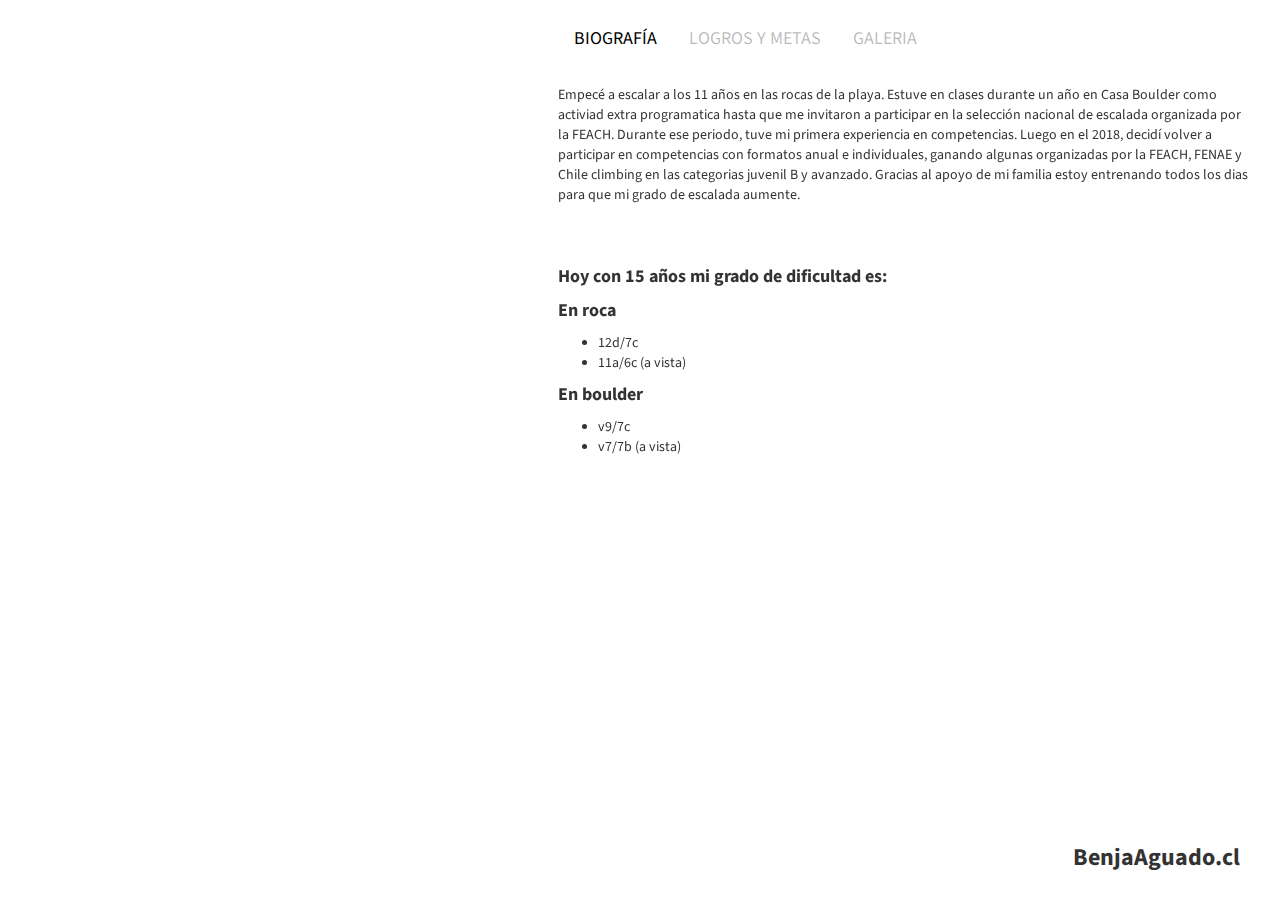
==== index.html @ 6627e993 "fix paths" ====
<!-- Stage- Bootstrap one page Event ticket booking theme 
Created by pixpalette.com - online design magazine -->
<!DOCTYPE html>
<html lang="en">

<head>
    <meta charset="utf-8">
    <meta http-equiv="X-UA-Compatible" content="IE=edge">
    <meta name="viewport" content="width=device-width, initial-scale=1">
    <!-- The above 3 meta tags *must* come first in the head; any other head content must come *after* these tags -->
    <title>BenjaAguado.cl - Climbing</title>
    <!-- Bootstrap -->
    <link href="css/bootstrap.min.css" rel="stylesheet">
    <link href="css/custom.css" rel="stylesheet">

    <!-- fonts -->
    <link href='http://fonts.googleapis.com/css?family=Nixie+One' rel='stylesheet' type='text/css'>
    <link href="https://fonts.googleapis.com/css?family=Source+Sans+Pro:300,400,600,700,900" rel="stylesheet">
    <!-- HTML5 shim and Respond.js for IE8 support of HTML5 elements and media queries -->
    <!-- WARNING: Respond.js doesn't work if you view the page via file:// -->
    <!--[if lt IE 9]>
      <script src="https://oss.maxcdn.com/html5shiv/3.7.2/html5shiv.min.js"></script>
      <script src="https://oss.maxcdn.com/respond/1.4.2/respond.min.js"></script>
    <![endif]-->

    <!-- Favicon -->
    <link rel="apple-touch-icon" sizes="57x57" href="images/favicon/apple-icon-57x57.png">
    <link rel="apple-touch-icon" sizes="60x60" href="images/favicon/apple-icon-60x60.png">
    <link rel="apple-touch-icon" sizes="72x72" href="images/favicon/apple-icon-72x72.png">
    <link rel="apple-touch-icon" sizes="76x76" href="images/favicon/apple-icon-76x76.png">
    <link rel="apple-touch-icon" sizes="114x114" href="images/favicon/apple-icon-114x114.png">
    <link rel="apple-touch-icon" sizes="120x120" href="images/favicon/apple-icon-120x120.png">
    <link rel="apple-touch-icon" sizes="144x144" href="images/favicon/apple-icon-144x144.png">
    <link rel="apple-touch-icon" sizes="152x152" href="images/favicon/apple-icon-152x152.png">
    <link rel="apple-touch-icon" sizes="180x180" href="images/favicon/apple-icon-180x180.png">
    <link rel="icon" type="image/png" sizes="192x192" href="images/favicon/android-icon-192x192.png">
    <link rel="icon" type="image/png" sizes="32x32" href="images/favicon/favicon-32x32.png">
    <link rel="icon" type="image/png" sizes="96x96" href="images/favicon/favicon-96x96.png">
    <link rel="icon" type="image/png" sizes="16x16" href="images/favicon/favicon-16x16.png">
    <link rel="manifest" href="images/favicon/manifest.json">
    <meta name="msapplication-TileColor" content="#ffffff">
    <meta name="msapplication-TileImage" content="images/favicon/ms-icon-144x144.png">
    <meta name="theme-color" content="#ffffff">
</head>

<body>

    <div class="loader">
        <div>
            <img src="images/icons/preloader.gif" />
        </div>
    </div>

    <div class="container-fluid">
        <div class="row">
            <div class="col-sm-5 left-wrapper">
                <div class="event-banner-wrapper">
                    <div class="logo">
                        <!--<h1>BenjaAguado.cl</h1>-->
                    </div>
                    <h2> Climbing<br>Life</h2>
                    <p style="display: none;">created by <a href="http://www.pixpalette.com" target="_blank">pixpalette</a></p>
                </div>
            </div>
            <div class="col-sm-7 right-wrapper">
                <div class="event-ticket-wrapper">
                    <div class="event-tab">
                        <!-- Nav tabs -->
                        <ul class="nav nav-tabs" role="tablist">
                            <li role="presentation" class="active">
                                <a href="#buyTicket" aria-controls="buyTicket" role="tab" data-toggle="tab">Biograf&iacute;a</a>
                            </li>
                            <li role="presentation">
                                <a href="#venue" aria-controls="venue" role="tab" data-toggle="tab">Logros y Metas</a>
                            </li>
                            <li role="presentation">
                                <a href="#termCondition" aria-controls="termCondition" role="tab" data-toggle="tab">Galeria</a>
                            </li>
                        </ul>

                        <!-- Tab panes -->
                        <div class="tab-content">
                            <div role="tabpanel" class="tab-pane fade in active" id="buyTicket">
                                <div class="row">
                                    <span>Empecé a escalar a los 11 años en las rocas de la playa. Estuve en clases
                                        durante un año en Casa Boulder como activiad extra programatica
                                        hasta que me invitaron a participar en la selecci&oacute;n nacional de escalada
                                        organizada por la FEACH. Durante ese periodo, tuve mi primera experiencia en
                                        competencias.
                                    </span>
                                    <span>
                                        Luego en el 2018, decid&iacute; volver a participar en competencias con
                                        formatos anual e individuales, ganando algunas organizadas por la FEACH, FENAE
                                        y Chile climbing en las categorias juvenil B y avanzado.
                                    </span>
                                    <span>
                                        Gracias al apoyo de mi familia estoy entrenando todos los dias para que
                                        mi grado de escalada aumente.
                                    </span>
                                </div>
                                <div class="row" style="padding-top: 50px;">
                                    <h4>Hoy con 15 años mi grado de dificultad es:</h4>
                                    <div>
                                        <h4>En roca</h4>
                                        <ul>
                                            <li>12d/7c</li>
                                            <li>11a/6c (a vista)</li>
                                        </ul>
                                        <h4>En boulder</h4>
                                        <ul>
                                            <li>v9/7c</li>
                                            <li>v7/7b (a vista)</li>
                                        </ul>
                                    </div>
                                </div>
                            </div>
                            <div role="tabpanel" class="tab-pane fade" id="venue">
                                <!-- TODO PUT LOGROS Y METAS CONTENT-->
                                <div class="row">
                                    <h3>Logros</h3><br />
                                    <div class="col-md-6">
                                        <ul>
                                            <li>1er lugar - Competencia Escolar Sub13 2017</li>
                                            <li>1er lugar - 3era fecha, Primera copa nacional de boulder 2018 FENAE</li>
                                            <li>1er lugar - Campeonato Nacional de Escalada Deportiva 2018 FEACH</li>
                                            <li>1er lugar - Evento inagural boulder coffee 2018 - Categoria Avanzado</li>
                                        </ul>
                                    </div>
                                    <div class="col-md-6">
                                        <ul>
                                            <li>1er lugar - Campeonato Nacional Juvenil Villarica 2018 FENAE</li>
                                            <li>1er lugar - Master de boulder kids 2018</li>
                                            <li>3er lugar - Lippi boulder fest 2018</li>
                                        </ul>
                                    </div>
                                </div>
                                <div class="row">
                                    <div class="col-md-6">
                                        <h3>Metas a corto plazo</h3>
                                        <h4>Boulder</h4>
                                        <ul>
                                            <li>Kenka v10/7c+ (Totoralillo)</li>
                                            <li>Fe v13/8b (Choriboulder)</li>
                                        </ul>
                                        <h4>Dificultad</h4>
                                        <ul>
                                            <li>Acci&oacute;n vital 13a/ (Las Chilcas)</li>
                                            <li>Si los perros ladran es porque cabalgamos 14b/8c (Las Chilcas)</li>
                                        </ul>
                                        <br />
                                        <h3>Mundial de escalada ARCO Italia</h3>
                                    </div>
                                    <div class="col-md-6">
                                        <h3>Metas a largo plazo</h3>
                                        <h4>Boulder</h4>
                                        <ul>
                                            <li>Boulder The nest v15/8c</li>
                                        </ul>
                                        <h4>Ruta</h4>
                                        <ul>
                                            <li>La Dura Dura 15/</li>
                                        </ul>
                                    </div>
                                </div>
                            </div>
                            <div role="tabpanel" class="tab-pane fade" id="termCondition">
                                <!-- TODO PUT GALERIA CONTENT-->
                                <div class="row">

                                </div>
                            </div>
                        </div>
                    </div>
                </div>
                <div class="cart">
                    <div class="row">
                        <div class="col-xs-6">

                        </div>
                        <div class="col-xs-6">
                            <div class="text-right">
                                <h3>BenjaAguado.cl</h3>
                            </div>
                        </div>
                    </div>
                </div>
            </div>
            <!-- jQuery (necessary for Bootstrap's JavaScript plugins) -->
            <script src="https://ajax.googleapis.com/ajax/libs/jquery/1.11.3/jquery.min.js"></script>
            <!-- Include all compiled plugins (below), or include individual files as needed -->
            <script src="js/bootstrap.min.js"></script>
            <script src="js/allscript.js"></script>
</body>

</html>
---- css/custom.css ----
/* Stage- Bootstrap one page Event ticket booking theme 
Created by pixpalette.com - online design magazine */

@charset "utf-8";
/* CSS Document */
html, body {
	font-family: 'Source Sans Pro', sans-serif;
    font-size: 14px;
    font-weight: 400;
}

/* common style's */
a {
  color: #7447ae;
  -webkit-transition: all 0.5s;
  -moz-transition: all 0.5s;
  transition: all 0.5s;
}
a:hover, a:focus, a:active {
  text-decoration: none;
  outline: none;
  -webkit-transition: all 0.5s;
  -moz-transition: all 0.5s;
  transition: all 0.5s;
}

h1, h2, h3, h4, h5, h6 {
    line-height: 24px; 
    font-weight: bold;
}

/* button style */
.btn, .btn.disabled {
    background: #f44336;
    color: #ffffff;
    border: 0;
    border-radius: 20px;
    font-size: 16px;
    padding: 10px 30px;
    box-shadow: 3px 3px 15px rgba(0, 0, 0, 0.2);
	text-transform: uppercase;
}

.btn:hover {
    background: #e53935;
	color: #ffffff;
    box-shadow: 6px 6px 15px rgba(0, 0, 0, 0.2);
}

.btn.disabled, .btn[disabled], fieldset[disabled] .btn {
    opacity: .5;
}

/* form style */
label {
    font-weight: 400;
}

.form-group {
    margin-bottom: 20px;
}

.form-control {
    height: 40px;
    font-size: 18px;
    border: 0;
    border-bottom: 1px solid #ccc;
    border-radius: 0px;
    padding: 6px 0px;
    box-shadow: none;
	font-weight: 100;
	-webkit-transition: all 0.5s;
    -moz-transition: all 0.5s;
    transition: all 0.5s;
}

.form-control:focus {
    border-color: #666666;
    outline: 0;
    box-shadow: none;
	-webkit-transition: all 0.5s;
    -moz-transition: all 0.5s;
    transition: all 0.5s;
}


/* loader */
.loader{
    position: fixed;
    color: white;
    background: #ffffff;
    width: 100%;
    height: 100%;
    z-index: 9999;
}

.loader > div {
    text-align: center;
    margin: 0px auto;
    position: relative;
    top: 50%;
    transform: translateY(-50%);
}

.left-wrapper, .right-wrapper{
    padding-right: 0px;
    padding-left: 0px;
}

/* event banner css */
.event-banner-wrapper {
	position: fixed;
    width: 41.66666667%;
    height: 100%;	
    padding: 20px;
	background: url(../images/6.jpg);
	background-position: center;
	-webkit-background-size: cover;
	-moz-background-size: cover;
	-o-background-size: cover;
	background-size: cover;
}

.logo h1 {
    font-family: 'Nixie One', sans-serif;
    position: absolute;
    color: #ffffff;
    font-size: 28px;
    font-weight: 300;
    margin: 0;
    top: 20px;
    left: 20px;
}

.event-banner-wrapper h2 {
    position: absolute;
	font-family: 'Nixie One', sans-serif;
	font-size: 4vw;
    font-weight: 900;
	line-height: 4.5vw;
	color: #fff;
    margin: 0;
    bottom: 30px;
}

.event-banner-wrapper h2 span {
    display: block;
    text-transform: uppercase;
    font-size: 1.5vw;
}

.event-banner-wrapper p {
    position: absolute;
    font-family: 'Nixie One', sans-serif;
    font-size: 16px;
    font-weight: 900;
    color: #fff;
    margin: 0;
    bottom: 15px;
}

.event-banner-wrapper p a {
	color: #fff;
}

.event-banner-wrapper p a:hover {
	border-bottom: 1px solid #fff;
}

/* event ticket css */
.event-ticket-wrapper{	
    padding: 40px;
}

.event-tab .nav-tabs {
	position: fixed;
	top: 0;
	left: 41.66666667%;
	background: #fff;
	width: 58.33333333%;
	border-bottom: 0;
    padding: 20px 40px;
	margin-bottom: 30px;
    z-index: 99;
}

.event-tab .nav-tabs > li > a {
    font-size: 18px;
	color: rgba(0, 0, 0, 0.28);
    margin-right: 30px;
    padding: 5px 0px;
    text-transform: uppercase;
    transition: all 0.5s;
    -webkit-transition: all 0.5s;
}

.event-tab .nav-tabs > li.active > a,
.event-tab .nav-tabs > li.active > a:hover, 
.event-tab .nav-tabs > li.active > a:focus,
.event-tab .nav-tabs > li > a:hover, 
.event-tab .nav-tabs > li > a:focus {
	background: transparent;
    color: #000000;
    border: 1px solid transparent;
	transition: all 0.5s;
	-webkit-transition: all 0.5s;
}

.event-tab .tab-content {
    margin-top: 45px;
}

.event-tab .tab-content .tab-pane {
    margin-bottom: 30px;
}

.ticketBox {
    position: relative;
    border: 1px solid rgba(0, 0, 0, 0.04);
    padding: 15px 20px;
    font-size: 18px;
    font-weight: 600;
    margin-bottom: 30px;
    border-radius: 4px;
    box-shadow: 3px 3px 15px rgba(0, 0, 0, 0.08);
    transition: all 0.5s;
    -webkit-transition: all 0.5s;
}

.ticketBox:hover {
	transition: all 0.5s;
	-webkit-transition: all 0.5s;
}

.inActiveTicket .inactiveStatus {
    background: rgba(248, 248, 248, 0.68);
    position: absolute;
    width: 100%;
    height: 100%;
    left: 0;
    top: 0;
    z-index: 11;
	transition: all 0.5s;
    -webkit-transition: all 0.5s;
}

.ticketBox .ticket-name span {
    color: #666;
    display: block;
    font-size: 14px;
    font-weight: 400;
}

.ticketBox .ticket-price-count-box .price {
	margin: 0;
    color: #000000;
    font-weight: 600;
    float: right;
    width: 100%;
    text-align: right;
}
 
.ticketBox .ticket-price-count-box .ticket-control {
	float: right;
    width: 120px;
}

.ticketBox .ticket-price-count-box .ticket-control .form-control {
	width: 50px;
    font-weight: 600;
    text-align: center;
    border: 0;
    box-shadow: none;
    display: inline-block;
    pointer-events: none;
    font-size: 20px;
    margin: 0px 4px;
    background: transparent;
}

.ticketBox .ticket-price-count-box .ticket-control .input-group .input-group-btn button {
    display: inline-block;
    border: 0px solid rgba(0, 0, 0, 0.12);
    padding: 10px;
    width: 32px;
    text-align: center;
    border-radius: 50%;
    font-weight: 600;
    color: #000000;
    font-size: 9px;
    background: rgba(0, 0, 0, 0.09);
	box-shadow: none;
	transition: all 0.5s;
	-webkit-transition: all 0.5s;
}

.ticketBox .ticket-price-count-box .ticket-control .input-group .input-group-btn button:hover,
.ticketBox .ticket-price-count-box .ticket-control .input-group .input-group-btn button:focus {
	outline: none;
	background: rgba(0, 0, 0, 0.15);
	transition: all 0.5s;
	-webkit-transition: all 0.5s;
}

.ticketBox .ticket-description {
	border-top: 1px solid rgba(0, 0, 0, 0.1);
    margin-top: 15px;
    padding-top: 15px;
}

.ticketBox .ticket-description p {
	font-size: 14px;
    font-weight: 400;
    color: #666;
}

.ticketBox .ticket-description p strong {
    font-weight: 600;
    color: #000;
    font-size: 16px;
}

/* map iframe */
iframe {
	width: 100%;
	border: 0;
}

/* cart style */
.cart {
    padding: 20px 40px;
    background: #fff;
    margin-bottom: 0;
    position: fixed;
    left: 41.66666667%;
    bottom: 0;
    width: 58.33333333%;
    z-index: 99;
}

.cart p {
	color: #000;
    margin-bottom: 0;
    font-size: 18px;
    font-weight: 400;
    margin-top: 8px;
}

.cart p .divider {
    border-right: 2px solid #ccc;
    padding-left: 15px;
    margin-right: 15px;
}

/* cart ticket details */
.cart-information {
	margin-bottom: 30px;
    color: #000;
}

.cart-information .ticket-type {
	font-size: 18px;
    margin-bottom: 15px;
    font-weight: 600;
}

.cart-information .ticket-type span {
    font-size: 14px;
    line-height: 18px;
    display: block;
    font-weight: 400;
    color: #666;
}

.cart-information ul {
	margin: 0;
	padding: 0;
}

.cart-information ul li {
    list-style-type: none;
    font-size: 18px;
    margin-bottom: 4px;
}

.cart-information ul li span {
    float: right;
}

.cart-information ul li span.totalAmount {
    font-weight: 600;
}

.cart-information hr {
    margin-top: 5px;
    margin-bottom: 5px;
    border: 0;
    border-top: 1px solid rgba(0, 0, 0, 0.15);
}

/* contact form style */
.contactForm h3 {
	font-size: 18px;
    margin-top: 0;
    margin-bottom: 15px;
    font-weight: 600;
}

.contactForm .btn {
	width: 100%;
}

/* side modal style */
.modal-content {
    border-radius: 0;
}

.modal-body {
    padding: 0;
}

.modal-header {
    padding: 20px 30px;
    border-bottom: 1px solid #e5e5e5;
}

.modal-title {
    text-transform: uppercase;
}

.modal .close {
    opacity: 0.4;
    transition: all 0.3s;
    -webkit-transition: all 0.3s;
}

.modal .close:hover {
    opacity: 0.4;
    -ms-transform: rotate(180deg);
    -webkit-transform: rotate(180deg);
    transform: rotate(180deg);
    transition: all 0.3s;
    -webkit-transition: all 0.3s;
}

	.modal.right .modal-dialog {
		position: fixed;
		margin: auto;
		width: 350px;
		height: 100%;
		-webkit-transform: translate3d(0%, 0, 0);
		    -ms-transform: translate3d(0%, 0, 0);
		     -o-transform: translate3d(0%, 0, 0);
		        transform: translate3d(0%, 0, 0);
	}

	.modal.right .modal-content {
		height: 100%;
		overflow-y: auto;
		border: 0;
	}
	
	.modal.right .modal-body {
		padding: 30px;
	}
    
	.modal.right.fade .modal-dialog {
		right: -320px;
		-webkit-transition: opacity 0.3s linear, right 0.3s ease-out;
		   -moz-transition: opacity 0.3s linear, right 0.3s ease-out;
		     -o-transition: opacity 0.3s linear, right 0.3s ease-out;
		        transition: opacity 0.3s linear, right 0.3s ease-out;
	}
	
	.modal.right.fade.in .modal-dialog {
		right: 0;
	}

/* media query for tab */
@media (max-width: 767px) {
.event-banner-wrapper {
    position: relative;
    width: 100%;
    height: 300px;
	padding: 15px;
}

.event-banner-wrapper h2 {
    font-size: 38px;
    line-height: 38px;
}

.event-banner-wrapper h2 span {
    font-size: 16px;
}

.event-ticket-wrapper {
    padding: 20px;
}

.event-tab .nav-tabs {
    margin-bottom: 10px;
    position: relative;
    top: 0;
    left: 0;
    padding: 0;
    width: 100%;
}

.event-tab .tab-content {
    margin-top: 20px;
}

.cart {
    padding: 15px;
    background: #fff;
    margin-bottom: 0;
    position: fixed;
    left: 0;
    bottom: 0;
    width: 100%;
    z-index: 99;
}

}

/* media query for Mobile */
@media (max-width: 480px) {

.modal.left .modal-dialog, .modal.right .modal-dialog {
    width: 100%;
}

.event-tab .nav-tabs > li > a {
    font-size: 16px;
    margin-right: 0;
    padding: 2px 0px;
}

.event-tab .nav-tabs > li {
    width: 100%;
}

.cart p {
    font-size: 16px;
	margin: 0;
}

.cart p .divider {
    border-right: 0px;
    padding-left: 0;
    margin-right: 0;
    display: block;
}

}
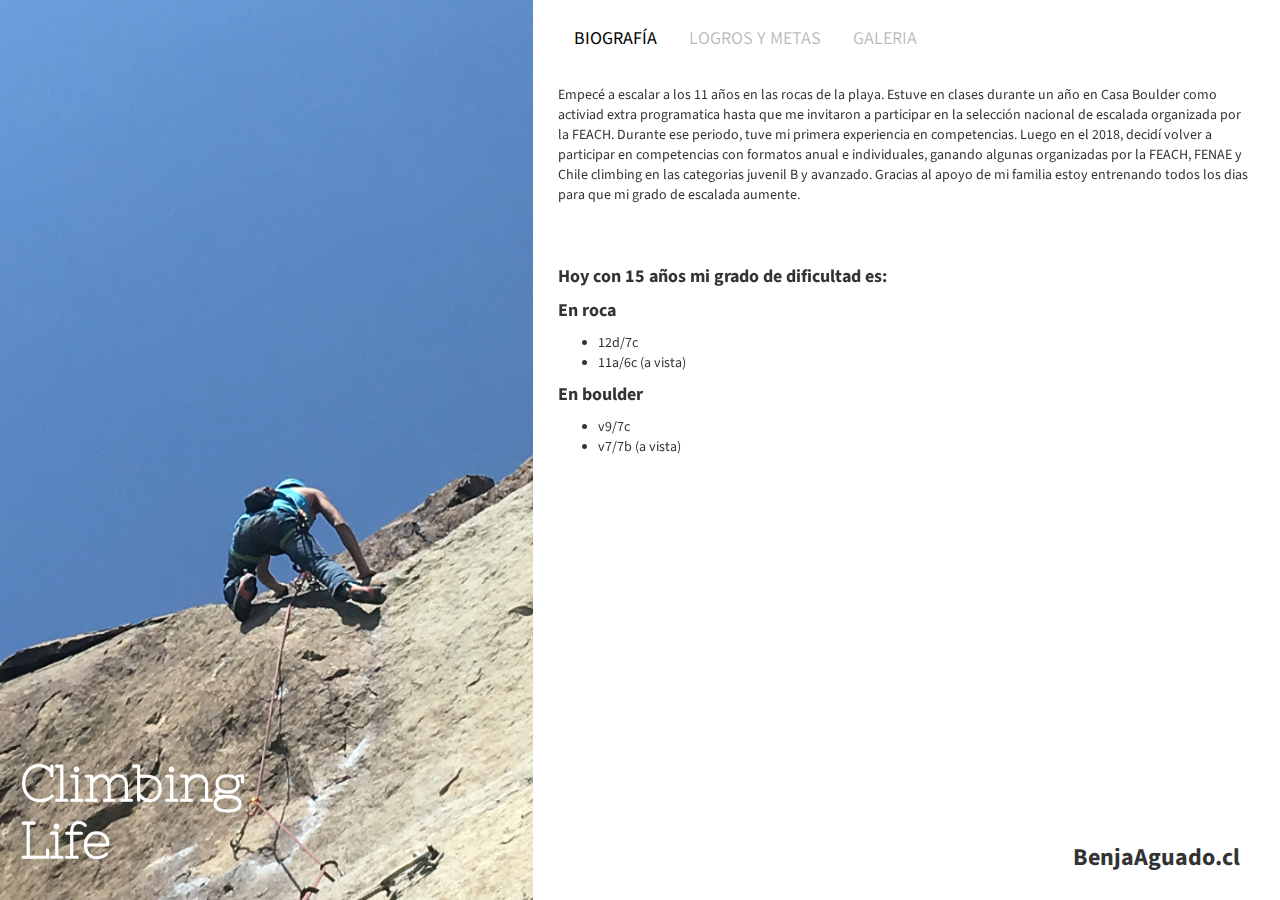
==== commit ee49a548: "add social media tags and seo" ====
--- a/index.html
+++ b/index.html
@@ -8,14 +8,18 @@
     <meta http-equiv="X-UA-Compatible" content="IE=edge">
     <meta name="viewport" content="width=device-width, initial-scale=1">
     <!-- The above 3 meta tags *must* come first in the head; any other head content must come *after* these tags -->
-    <title>BenjaAguado.cl - Climbing</title>
+        <!-- SEO -->
+	<title>BenjaAguado.cl</title>
+	<meta name="description" content="Hola, este es mi sitio personal donde podrás encontrar información de mi vida como deportista, musico, etc." />
+	<meta name="robots" content="index, follow" />
+	<meta name="referrer" content="always" />
     <!-- Bootstrap -->
     <link href="css/bootstrap.min.css" rel="stylesheet">
     <link href="css/custom.css" rel="stylesheet">
 
     <!-- fonts -->
-    <link href='http://fonts.googleapis.com/css?family=Nixie+One' rel='stylesheet' type='text/css'>
-    <link href="https://fonts.googleapis.com/css?family=Source+Sans+Pro:300,400,600,700,900" rel="stylesheet">
+    <link href='//fonts.googleapis.com/css?family=Nixie+One' rel='stylesheet' type='text/css'>
+    <link href="//fonts.googleapis.com/css?family=Source+Sans+Pro:300,400,600,700,900" rel="stylesheet">
     <!-- HTML5 shim and Respond.js for IE8 support of HTML5 elements and media queries -->
     <!-- WARNING: Respond.js doesn't work if you view the page via file:// -->
     <!--[if lt IE 9]>
@@ -41,6 +45,20 @@
     <meta name="msapplication-TileColor" content="#ffffff">
     <meta name="msapplication-TileImage" content="images/favicon/ms-icon-144x144.png">
     <meta name="theme-color" content="#ffffff">
+
+	<!-- Social & Open Graph -->
+	<meta property="og:title" content="BenjaAguado.cl" />
+	<meta property="og:description" content="Hola, acá podrás encontrar información de mi vida como deportista, musico, etc." />
+	<meta property="og:image" content="//benjaaguado.herokuapp.com/images/favicon/ms-icon-144x144.png">
+	<!-- include your hosted image full URL -->
+	<meta property="og:url" content="https://benjaaguado.herokuapp.com" />
+	<meta name="twitter:title" content="BenjaAguado.cl ">
+	<meta name="twitter:description" content="Hola, este es mi twitter donde podrás encontrar información de mi vida como deportista, musico, etc." />
+	<meta name="twitter:image" content="//benjaaguado.herokuapp.com/images/favicon/ms-icon-144x144.png" />
+	<!-- include your hosted image full URL -->
+	<meta name="twitter:card" content="summary_large_image" />
+	<meta name="twitter:site" content="@benjaaguado" />
+	<meta name="twitter:creator" content="@jamtech" />
 </head>
 
 <body>
@@ -186,7 +204,7 @@
                 </div>
             </div>
             <!-- jQuery (necessary for Bootstrap's JavaScript plugins) -->
-            <script src="https://ajax.googleapis.com/ajax/libs/jquery/1.11.3/jquery.min.js"></script>
+            <script src="//ajax.googleapis.com/ajax/libs/jquery/1.11.3/jquery.min.js"></script>
             <!-- Include all compiled plugins (below), or include individual files as needed -->
             <script src="js/bootstrap.min.js"></script>
             <script src="js/allscript.js"></script>
--- a/css/custom.css
+++ b/css/custom.css
@@ -113,7 +113,7 @@
     width: 41.66666667%;
     height: 100%;	
     padding: 20px;
-	background: url(../images/6.jpg);
+	background: url(../images/6.JPG);
 	background-position: center;
 	-webkit-background-size: cover;
 	-moz-background-size: cover;
